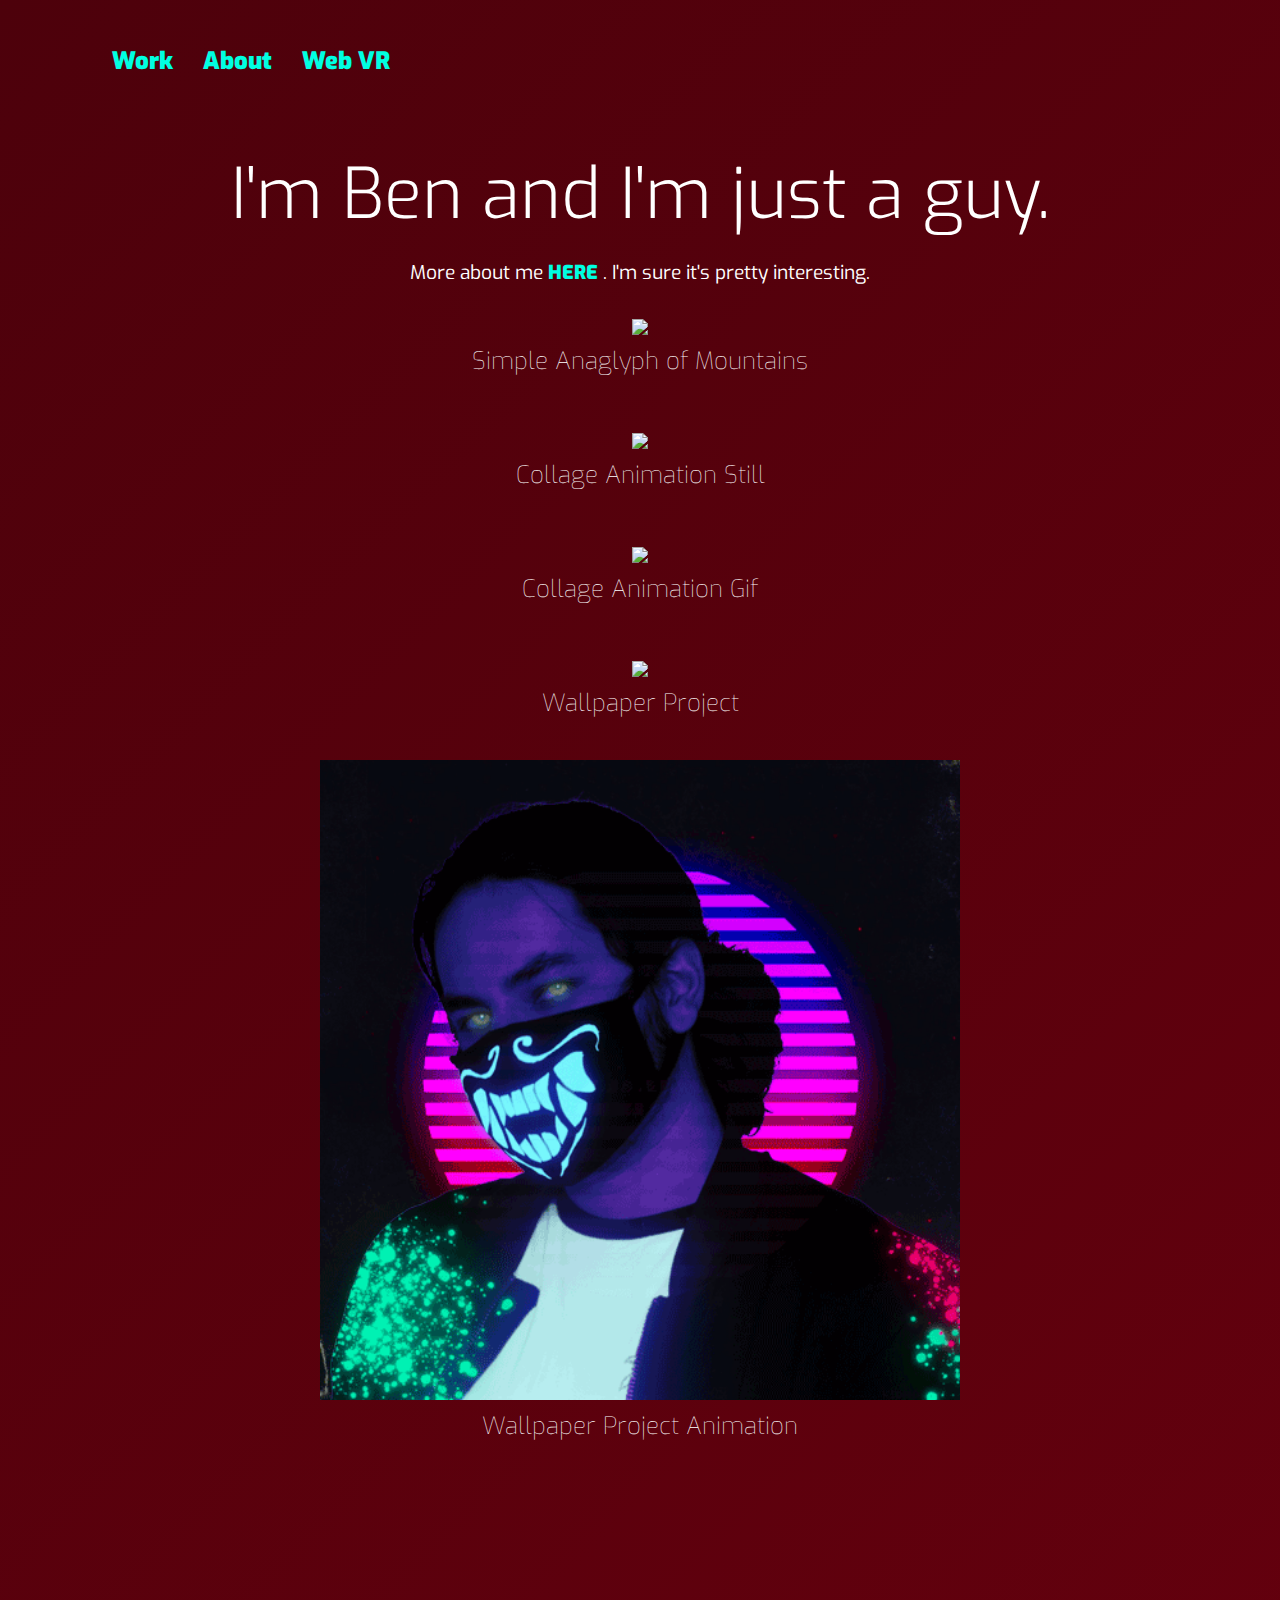
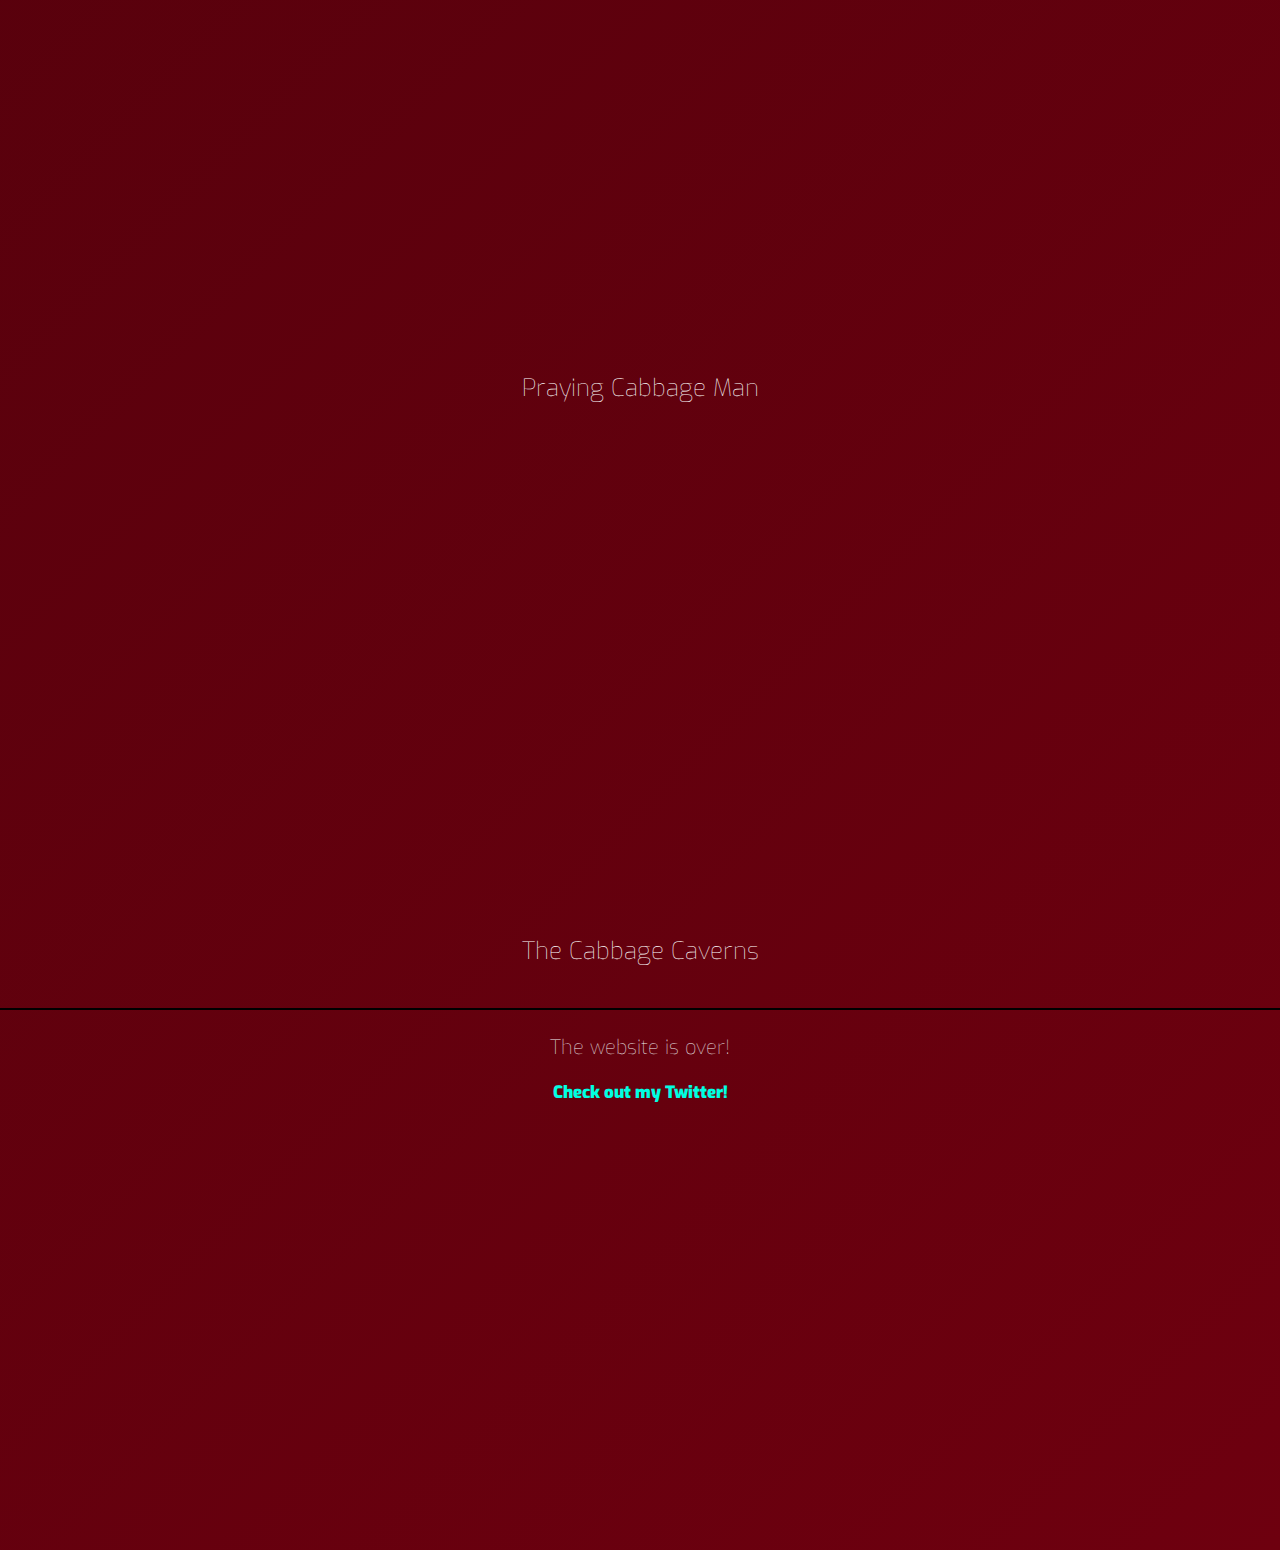
==== index.html @ 4d1bb91e "First Push" ====
<!DOCTYPE html>
<html>
  <head>
    <title>Ben Revell</title>
    <meta charset="UTF-8">
    <link rel="stylesheet" href="style.css">
    <link rel="stylesheet" href="https://use.fontawesome.com/releases/v5.7.2/css/all.css" integrity="sha384-fnmOCqbTlWIlj8LyTjo7mOUStjsKC4pOpQbqyi7RrhN7udi9RwhKkMHpvLbHG9Sr" crossorigin="anonymous">
  </head>

<body>
  <div class="container">
    <ul class="menu">
      <li><a href="index.html">Work</a></li>
      <li><a href="about.html">About</a></li>
      <li><a href="3DVR.html">Web VR</a></li>
      <li><a href="https://www.instagram.com/ben_rebell/"><i class="fab fa-instagram"></i></a></li>
    </ul>

      <br><br>

    <h1 id="title">I'm Ben and I'm just a guy.</h1>
    <p>More about me <a href="about.html">HERE </a>. I'm sure it's pretty interesting.</p>
  <center>
    <img src="https://github.com/fewnew/art74-fall2019/blob/master/small-assignments/01-anaglyph/Ben_Revell_Anaglyph.jpg?raw=true" class="portfolio">
    <h2 class ="imgdes"> Simple Anaglyph of Mountains </h2> <br>
    <img src="https://camo.githubusercontent.com/efa53b1d90788bf4a41bba7cb31bc0f0b838cb3b/68747470733a2f2f692e696d6775722e636f6d2f3848493135366d2e6a7067" class="portfolio">
    <h2 class ="imgdes"> Collage Animation Still </h2> <br>
    <img src="Images/Benjamin_Revell_Animation.gif" class="portfolio">
    <h2 class ="imgdes"> Collage Animation Gif </h2> <br>
    <img src="Images/FinalProjectWithWall.jpg" class="portfolio">
    <h2 class ="imgdes"> Wallpaper Project </h2> <br>
    <img src="Images/StreamOverlay.gif" class="portfolio">
    <h2 class ="imgdes"> Wallpaper Project Animation </h2> <br>



      <div class="sketchfab-embed-wrapper">
          <iframe title="A 3D model" width="640" height="480" src="https://sketchfab.com/models/754675c3b34346e2a729c32050bdb7cb/embed" class="portfolio" frameborder="0" allow="autoplay; fullscreen; vr" mozallowfullscreen="true" webkitallowfullscreen="true"></iframe>
      </div>
      <h2 class ="imgdes"> Praying Cabbage Man </h2> <br>
      <div class="sketchfab-embed-wrapper">
          <iframe title="A 3D model" width="640" height="480" src="https://sketchfab.com/models/ad32abce77884087a24d245c8816f203/embed" class="portfolio" frameborder="0" allow="autoplay; fullscreen; vr" mozallowfullscreen="true" webkitallowfullscreen="true"></iframe>
      </div>
      <h2 class ="imgdes"> The Cabbage Caverns </h2> <br>
  </center>

  <footer>
    <h3> The website is over! </h3>
    <a href="https://twitter.com/MisterBrevell" > Check out my Twitter! </a>
  </footer>


  </div>
</body>
</html>
---- style.css ----
@import url('https://fonts.googleapis.com/css?family=Staatliches&display=swap');
@import url('https://fonts.googleapis.com/css?family=Saira+Condensed&display=swap');
@import url('https://fonts.googleapis.com/css?family=Big+Shoulders+Display&display=swap');
@import url('https://fonts.googleapis.com/css?family=Exo&display=swap');

{
  margin: 0;
  padding: 0;
}

body {
  margin: 0;
	width: 100%;
	height: 350vh;
	font-family: "Exo", sans-serif;
	color: #fff;
	background: linear-gradient(-45deg, #5700ba, #d300fe, #aa0118, #6e000f, #4d010b);
	background-size: 400% 400%;
	animation: gradientBG 15s ease infinite;
}

.menu {
  margin-top:-30vh;
  margin-left:8vh;
}

.menu li {
  font-family: 'Exo', sans-serif;
  float: left;
  padding-right: 30px;
  font-size: 1.5em;
  color: #00ffe1;
  list-style-type: none;
}

.menu li a {
  color: #00ffe1;
  text-decoration: none;
}

#title {
  font-family: 'Exo', sans-serif;
  margin-top: 5vh;
  margin-bottom:2vh;
  color: white;
}
@keyframes gradientBG {
	0% {
		background-position: 0% 50%;
	}
	50% {
		background-position: 100% 50%;
	}
	100% {
		background-position: 0% 50%;
	}
}

.container {
	width: 100%;
	position: absolute;
	top: 35%;
	text-align: center;
}

h1 {
	font-weight: 300;
  font-size: 70px;
}

h3 {
	color: #eee;
	font-weight: 100;
}

h5 {
	color:#eee;
	font-weight:300;
}

a,
a:hover {
  font-weight: 1000;
  text-decoration: none;
	text-shadow: 50px;
	color: #00ffe1;
}


h6, p {
  text-align: center;
}

p {
  font-size: 1.2em;
}

.portfolio {
    width: 50%;
    margin-bottom: -15px;
}

.imgdes {
  font-weight: 30;
  color: white;
  font-family: 'Exo', sans-serif;
}

footer {
  border-top: 2px black solid;
  padding: 4px;
  font-size: 17px;
  text-align: center;
}
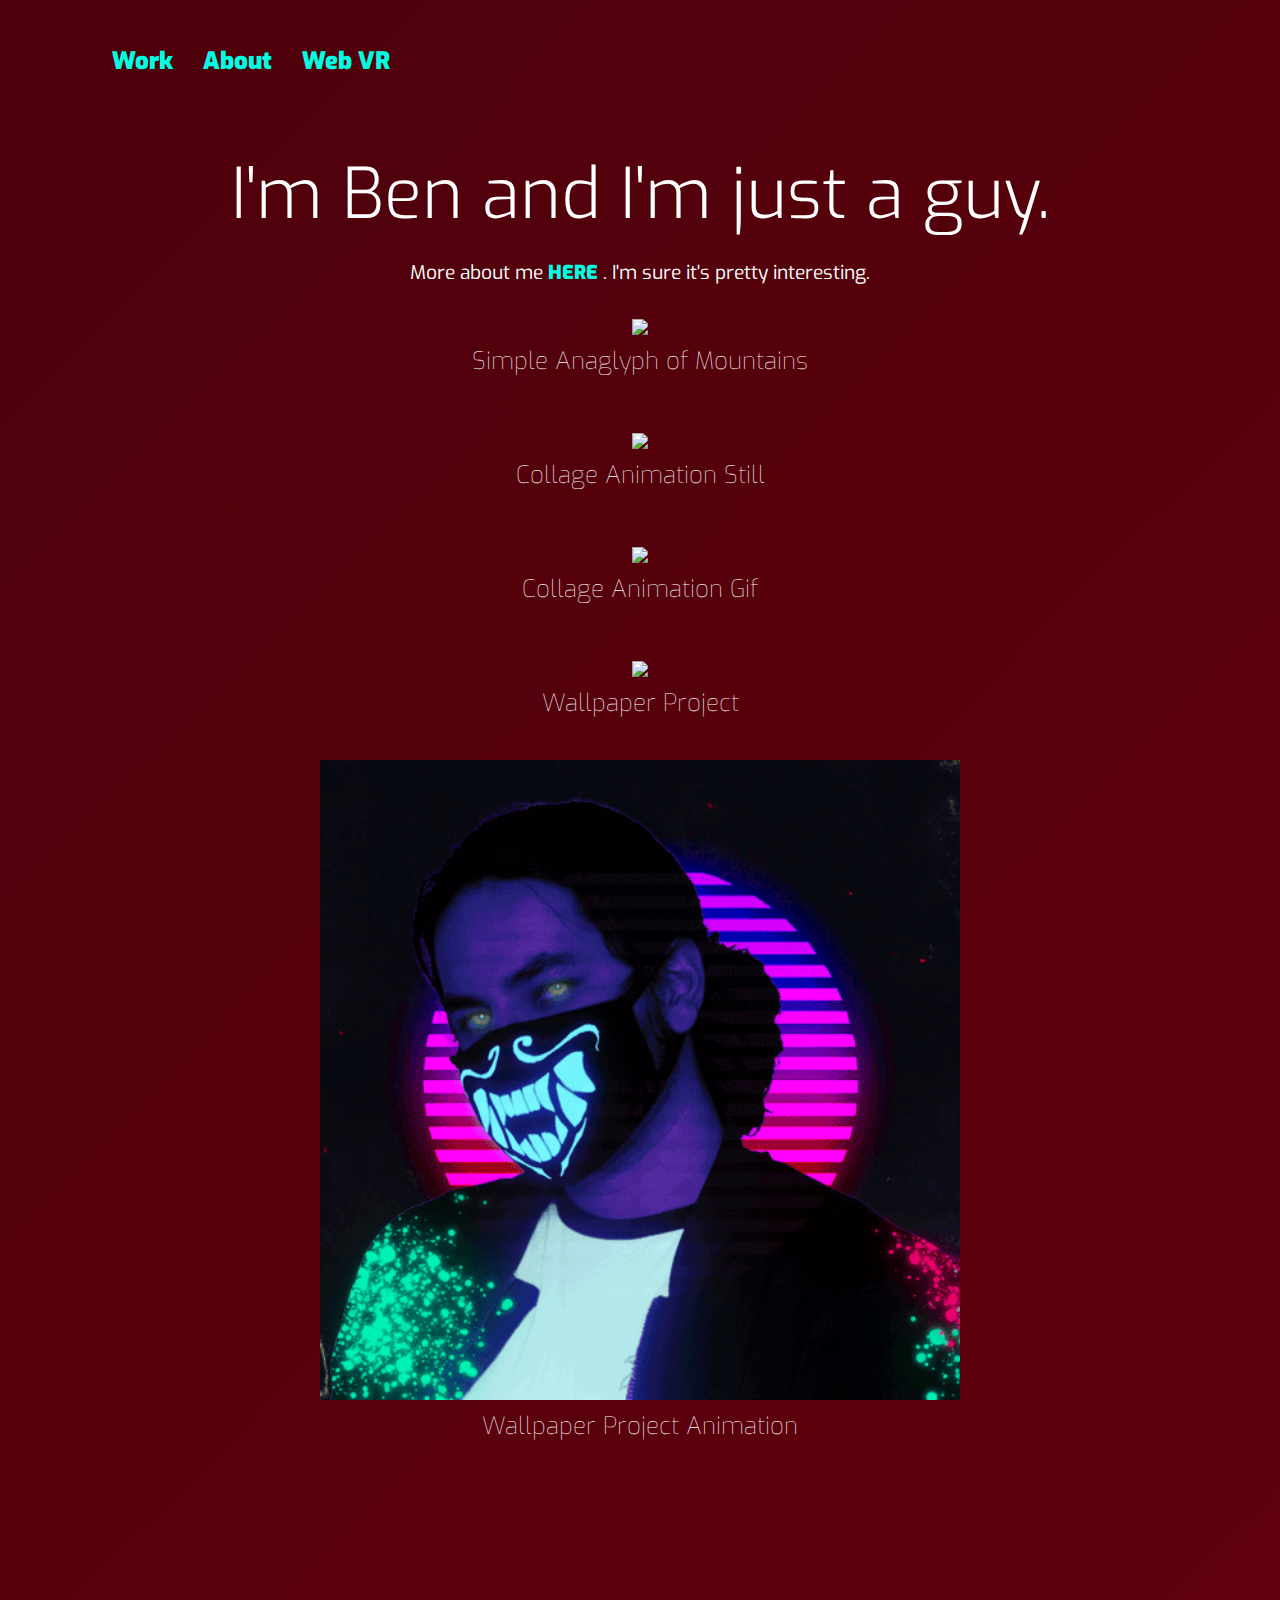
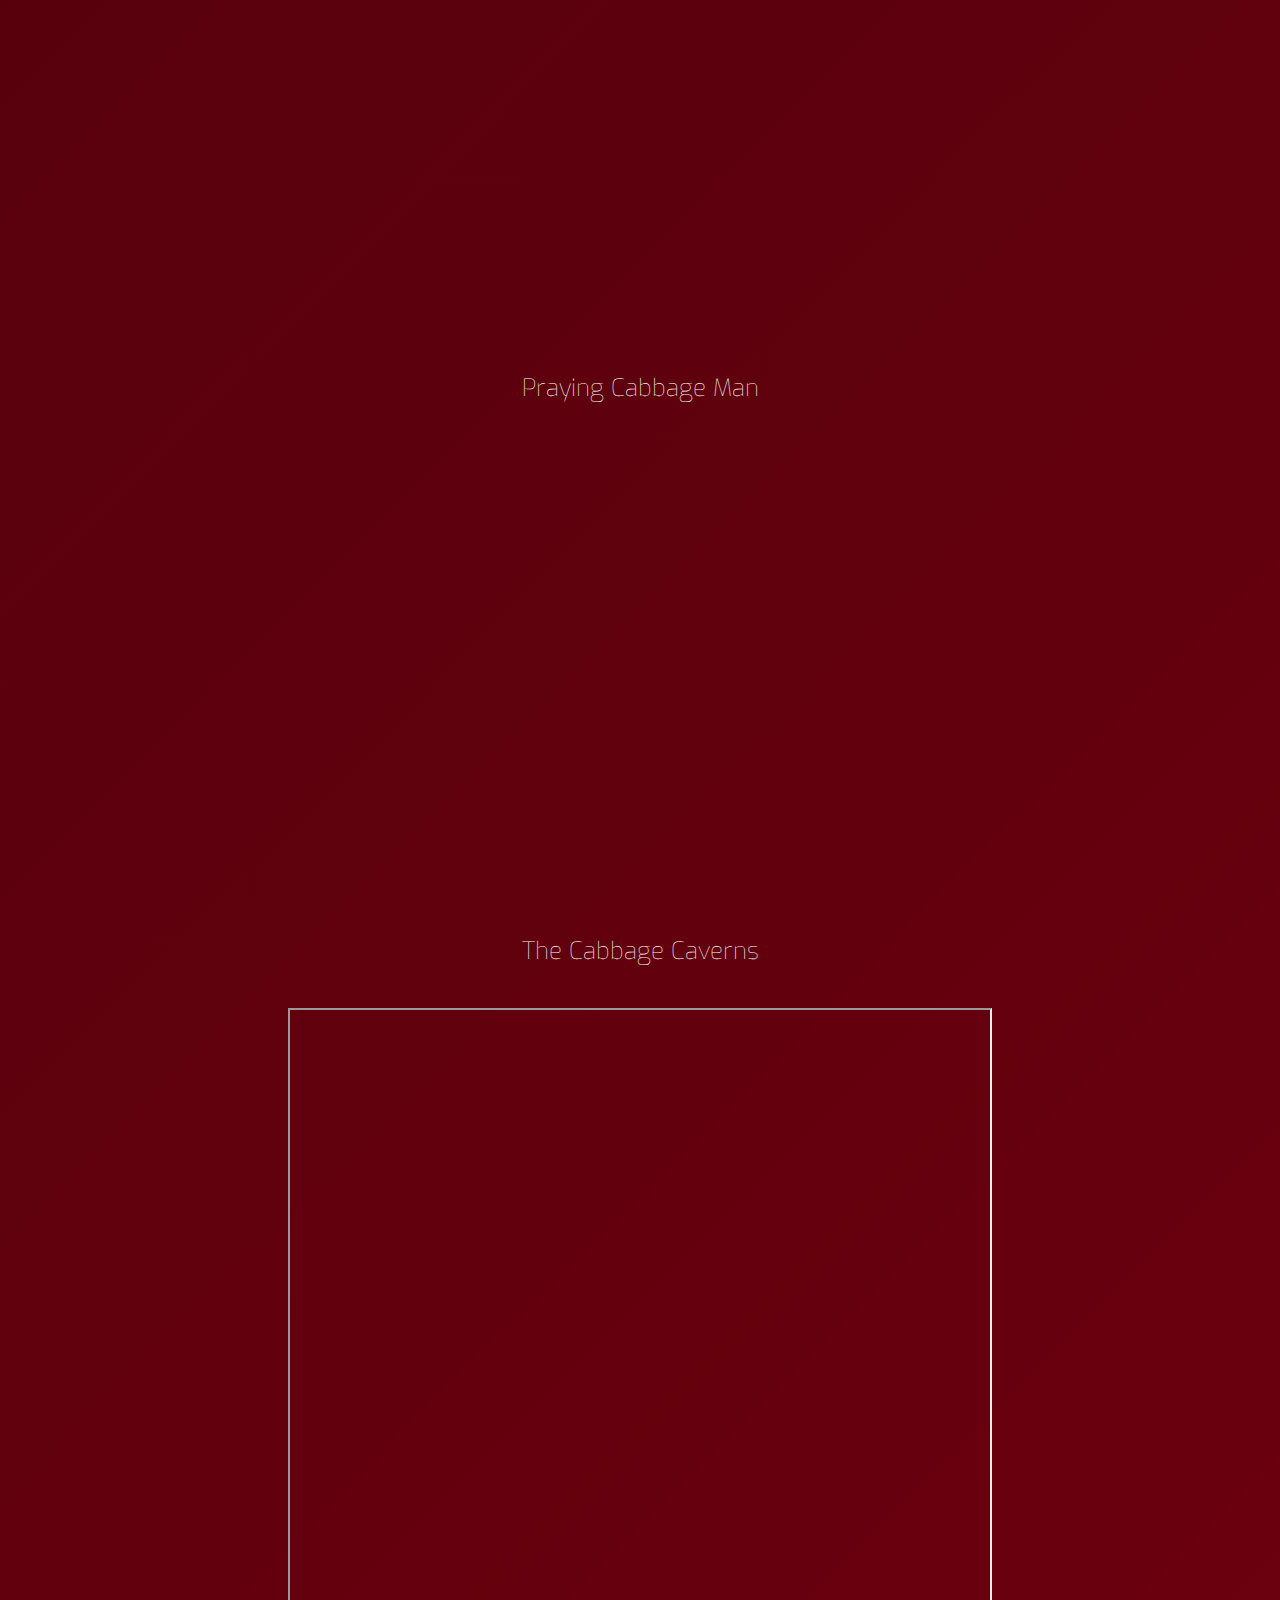
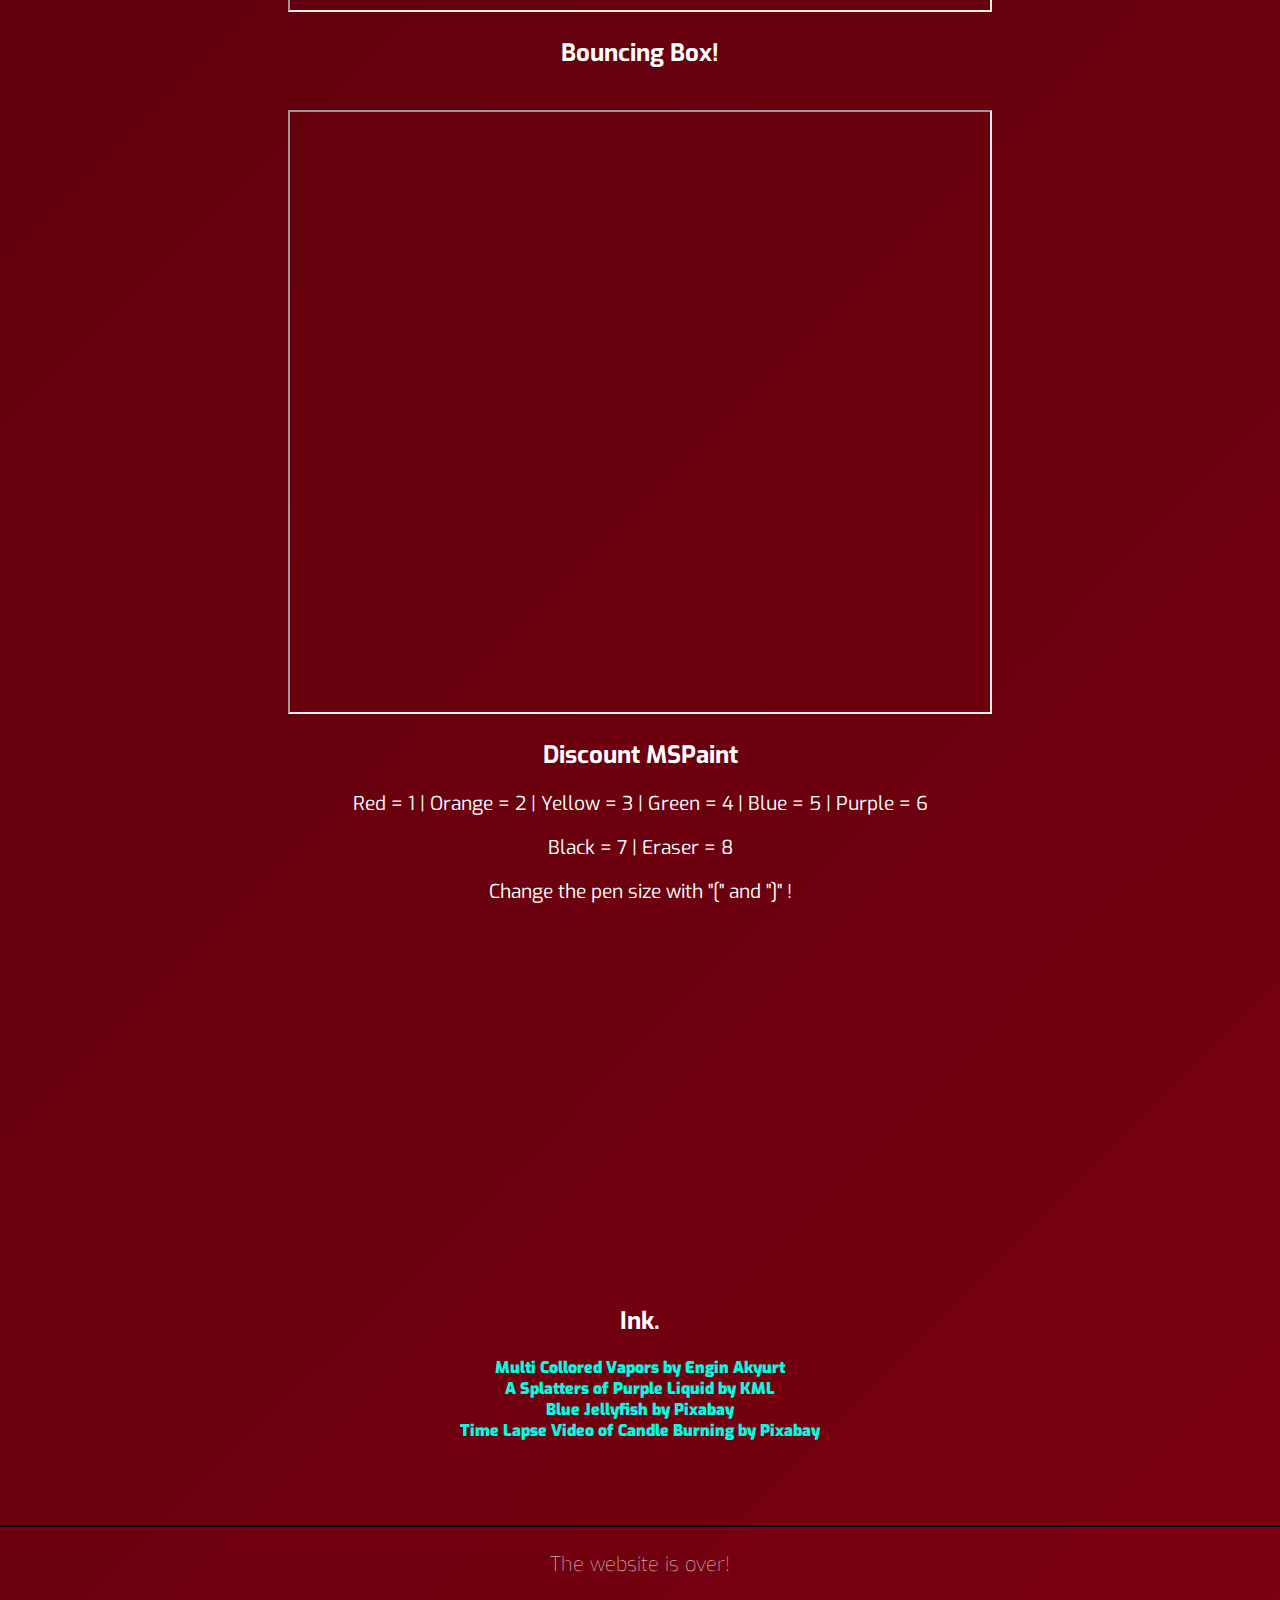
==== commit 4d9712ce: "Last Update" ====
--- a/index.html
+++ b/index.html
@@ -42,6 +42,27 @@
           <iframe title="A 3D model" width="640" height="480" src="https://sketchfab.com/models/ad32abce77884087a24d245c8816f203/embed" class="portfolio" frameborder="0" allow="autoplay; fullscreen; vr" mozallowfullscreen="true" webkitallowfullscreen="true"></iframe>
       </div>
       <h2 class ="imgdes"> The Cabbage Caverns </h2> <br>
+
+      <iframe title="Bouncing Box" width="700" height="600" src="https://editor.p5js.org/misterbrevell/embed/EF-2m7Ih5"></iframe>
+      <h2>Bouncing Box!</h2> <br>
+
+      <iframe title="Drawing Program" width="700" height="600" src="https://editor.p5js.org/misterbrevell/embed/nvljwf1ta"></iframe>
+      <h2>Discount MSPaint</h2>
+      <p>Red = 1  |  Orange = 2  |  Yellow = 3  |  Green = 4  |  Blue = 5  |  Purple = 6</p>
+      <p>Black = 7  |  Eraser = 8</p>
+      <p> Change the pen size with "[" and "]" !</p> <br> <br>
+
+      <iframe width="560" height="315" src="https://www.youtube.com/embed/acB2DJrnMWE" frameborder="0" allow="accelerometer; autoplay; encrypted-media; gyroscope; picture-in-picture" allowfullscreen></iframe>
+      <h2>Ink.</h2>
+      <a href="https://www.pexels.com/video/multi-colored-vapor-1943483/"> Multi Collored Vapors by Engin Akyurt</a><br>
+      <a href="https://www.pexels.com/video/a-splatters-of-purple-liquid-2541975/"> A Splatters of Purple Liquid by KML</a><br>
+      <a href="https://www.pexels.com/video/blue-jellyfish-856882/"> Blue Jellyfish by Pixabay</a><br>
+      <a href="https://www.pexels.com/video/time-lapse-video-of-candle-burning-855622/"> Time Lapse Video of Candle Burning by Pixabay</a><br>
+      <br>
+      <br>
+      <br>
+      <br>
+
   </center>
 
   <footer>
--- a/style.css
+++ b/style.css
@@ -15,7 +15,7 @@
 	font-family: "Exo", sans-serif;
 	color: #fff;
 	background: linear-gradient(-45deg, #5700ba, #d300fe, #aa0118, #6e000f, #4d010b);
-	background-size: 400% 400%;
+	background-size: 450% 450%;
 	animation: gradientBG 15s ease infinite;
 }
 
